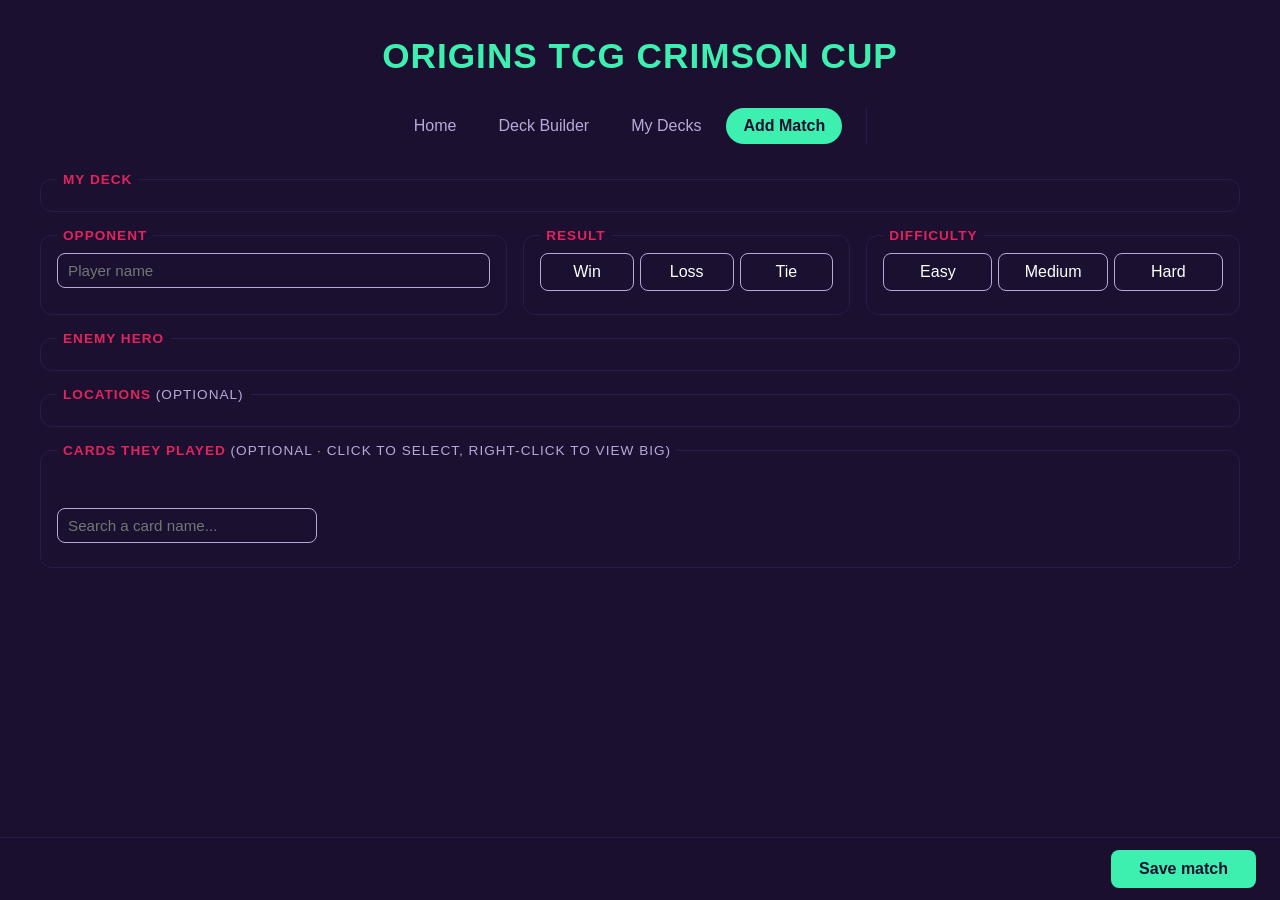
==== add-match.html @ 2f0b276e "Add Match form" ====
<!DOCTYPE html>
<html lang="en">

<head>
  <meta charset="UTF-8">
  <meta name="viewport" content="width=device-width, initial-scale=1.0">
  <title>Add Match | Origins TCG Crimson Cup</title>
  <link rel="stylesheet" href="style.css">
</head>

<body>
  <header class="page-header">
    <h1>Origins TCG Crimson Cup</h1>
  </header>

  <!-- The menu. class="active" highlights the page you're on. -->
  <nav class="main-nav">
    <a href="index.html">Home</a>
    <a href="deck-builder.html">Deck Builder</a>
    <a href="my-decks.html">My Decks</a>
    <a href="add-match.html" class="active">Add Match</a>
    <!-- Sign in / sign out. Filled in by firebase.js -->
    <div class="auth-area" id="auth-area"></div>
  </nav>

  <main class="match-form">
    <!-- "Sign in to add matches", "Loading...", "Editing match vs X" -->
    <p class="page-status" id="page-status"></p>

    <!-- A <fieldset> groups related inputs; its <legend> is the group's title.
         Radio buttons with the same "name" belong together: picking one un-picks the others. -->

    <!-- ===== MY DECK ===== -->
    <fieldset class="form-section" id="section-deck">
      <legend>My deck</legend>
      <!-- Filled by add-match.js with one radio button per complete deck -->
      <div class="choice-grid" id="deck-choices"></div>
    </fieldset>

    <!-- ===== OPPONENT / RESULT / DIFFICULTY (side by side) ===== -->
    <div class="form-row">
      <fieldset class="form-section" id="section-opponent">
        <legend>Opponent</legend>
        <!-- list="past-opponents" = suggest names from the <datalist> below as you type -->
        <input type="text" id="opponent" class="text-input" placeholder="Player name" maxlength="40"
               list="past-opponents" autocomplete="off">
        <datalist id="past-opponents"></datalist>
      </fieldset>

      <fieldset class="form-section" id="section-result">
        <legend>Result</legend>
        <div class="segmented">
          <label class="seg seg-win"><input type="radio" name="result" value="win"><span>Win</span></label>
          <label class="seg seg-loss"><input type="radio" name="result" value="loss"><span>Loss</span></label>
          <label class="seg seg-tie"><input type="radio" name="result" value="tie"><span>Tie</span></label>
        </div>
      </fieldset>

      <fieldset class="form-section" id="section-difficulty">
        <legend>Difficulty</legend>
        <div class="segmented">
          <label class="seg"><input type="radio" name="difficulty" value="easy"><span>Easy</span></label>
          <label class="seg"><input type="radio" name="difficulty" value="medium"><span>Medium</span></label>
          <label class="seg"><input type="radio" name="difficulty" value="hard"><span>Hard</span></label>
        </div>
      </fieldset>
    </div>

    <!-- ===== ENEMY HERO ===== -->
    <fieldset class="form-section" id="section-hero">
      <legend>Enemy hero</legend>
      <!-- Filled by add-match.js with one radio button per hero -->
      <div class="hero-choices" id="hero-choices"></div>
    </fieldset>

    <!-- ===== LOCATIONS ===== -->
    <fieldset class="form-section" id="section-locations">
      <legend>Locations <span class="dim">(optional)</span></legend>
      <!-- Filled by add-match.js with 3 drop-down lists -->
      <div class="location-row" id="location-selects"></div>
    </fieldset>

    <!-- ===== CARDS THEY PLAYED ===== -->
    <fieldset class="form-section" id="section-cards">
      <legend>Cards they played <span class="dim">(optional · click to select, right-click to view big)</span></legend>

      <!-- The cards you've picked, as little name tags you can click to remove -->
      <div class="picked-cards" id="picked-cards"></div>

      <div class="picker-tools">
        <!-- type="search" gives a little ✕ to clear the box -->
        <input type="search" id="card-search" class="text-input" placeholder="Search a card name..." autocomplete="off">
        <!-- Mana cost filter buttons: All, 0, 1, 2... (filled by add-match.js) -->
        <div class="cost-filter" id="cost-filter"></div>
      </div>

      <!-- Small card pictures, sorted by mana cost -->
      <div class="pick-grid" id="pick-grid"></div>
    </fieldset>
  </main>

  <!-- ===== SAVE BAR (stays at the bottom of the screen) ===== -->
  <div class="save-bar">
    <p class="save-message" id="save-message"></p>
    <a class="btn btn-outline btn-cancel hidden" id="cancel-edit" href="match-history.html">Cancel</a>
    <button class="btn" id="save-match">Save match</button>
  </div>

  <!-- Normal scripts first, then the modules -->
  <script src="settings.js"></script>
  <script src="cards.js"></script>
  <script src="locations.js"></script>
  <script src="common.js"></script>
  <script src="modal.js"></script>
  <script type="module" src="firebase.js"></script>
  <script type="module" src="add-match.js"></script>
</body>

</html>
---- style.css ----
/* ============================================================
   style.css — how the whole site looks.
   In CSS, comments are written between slash-star and star-slash
   (like # in Python).
   ============================================================ */

/* ---------- Colours ----------
   We give each colour a name once, then reuse the name everywhere.
   If you want to change a colour later, you only change it here. */
:root {
  --background: #1b1030;   /* dark purple, like the card backs */
  --panel: #2a1a4a;        /* slightly lighter purple for boxes */
  --crimson: #e0245e;      /* the Crimson Cup pink/red */
  --green: #3ef0b0;        /* the green from the poster */
  --text: #ffffff;
  --text-dim: #b9a9d9;     /* soft purple-grey for small text */
}

/* ---------- The whole page ---------- */
body {
  background-color: var(--background);
  color: var(--text);
  font-family: Arial, sans-serif;
  text-align: center;
  margin: 0;
  padding: 24px 16px;
}

/* ---------- Top bar: [deck lock]  [title]  [tournament start] ----------
   "grid" splits the row into 3 columns:
     1fr  auto  1fr  =  left side, title (as wide as it needs), right side.
   The two sides are equal, so the title always stays in the middle. */
.top-bar {
  display: grid;
  grid-template-columns: 1fr auto 1fr;
  align-items: center;
  gap: 24px;
}

/* Push the left box to the left edge and the right box to the right edge */
#deck-lock        { justify-self: start; }
#tournament-start { justify-self: end; }

h1 {
  color: var(--green);
  font-size: 2.2rem;
  margin: 0;
  text-transform: uppercase;
  letter-spacing: 1px;
}

/* ---------- Countdown boxes (small) ---------- */
.countdown-box {
  background-color: var(--panel);
  border: 2px solid var(--crimson);
  border-radius: 10px;
  padding: 8px 14px;
}

.countdown-box h2 {
  margin: 0 0 4px 0;
  font-size: 0.8rem;
  color: var(--crimson);
  text-transform: uppercase;
  letter-spacing: 1px;
}

/* The row of numbers: days / hours / minutes / seconds */
.countdown-time {
  display: flex;
  justify-content: center;
  gap: 10px;
}

/* One number + its label, stacked on top of each other */
.time-unit {
  display: flex;
  flex-direction: column;
}

.time-number {
  font-size: 1.3rem;
  font-weight: bold;
  color: var(--green);
}

.time-label {
  font-size: 0.6rem;
  color: var(--text-dim);
  text-transform: uppercase;
}

.countdown-date {
  font-size: 0.65rem;
  color: var(--text-dim);
  margin: 4px 0 0 0;
}

/* Shown when the countdown reaches zero */
.countdown-finished {
  font-size: 0.9rem;
  font-weight: bold;
  color: var(--green);
}

/* ---------- Simple page header (pages without countdowns) ---------- */
.page-header {
  padding: 12px 0;
}

/* ---------- Menu (navigation) ---------- */
.main-nav {
  display: flex;
  justify-content: center;
  flex-wrap: wrap;
  gap: 8px;
  margin: 20px 0 28px 0;
}

.main-nav a {
  color: var(--text-dim);
  text-decoration: none;        /* no underline */
  padding: 8px 16px;
  border-radius: 20px;
  border: 1px solid transparent;
}

.main-nav a:hover {
  color: var(--text);
  border-color: var(--text-dim);
}

/* The page you're currently on */
.main-nav a.active {
  color: var(--background);
  background-color: var(--green);
  font-weight: bold;
}

/* ---------- Sign-in area (end of the menu) ---------- */
.auth-area {
  display: flex;
  align-items: center;
  gap: 8px;
  margin-left: 16px;
  padding-left: 16px;
  border-left: 1px solid var(--panel);   /* thin line separating it from the links */
  font-size: 0.85rem;
}

.auth-btn {
  background: none;
  border: 1px solid var(--text-dim);
  color: var(--text-dim);
  border-radius: 20px;
  padding: 6px 12px;
  cursor: pointer;
}

.auth-btn:hover {
  color: var(--text);
  border-color: var(--text);
}

.auth-name {
  color: var(--text);
}

.auth-warning {
  color: var(--crimson);
}

/* The little dot: grey while checking, green = database OK, red = problem */
.auth-status {
  color: var(--text-dim);
  cursor: help;
}
.auth-status.ok    { color: var(--green); }
.auth-status.error { color: var(--crimson); }

/* ---------- Page content ---------- */
main {
  max-width: 1200px;
  margin: 0 auto;               /* centre the content on wide screens */
  text-align: left;
}

.section-title {
  color: var(--crimson);
  text-transform: uppercase;
  letter-spacing: 1px;
  font-size: 1rem;
  border-bottom: 1px solid var(--panel);
  padding-bottom: 6px;
}

/* ---------- Card grid ----------
   "auto-fill, minmax(130px, 1fr)" means: fit as many 130px-wide columns
   as the screen allows, then stretch them to fill the row.
   So big screens get more cards per row, small screens fewer. */
.card-grid {
  display: grid;
  grid-template-columns: repeat(auto-fill, minmax(130px, 1fr));
  gap: 14px;
  margin-bottom: 32px;
}

.card-tile {
  background-color: var(--panel);
  border: 2px solid transparent;
  border-radius: 10px;
  padding: 6px;
  cursor: pointer;              /* hand cursor, so it looks clickable */
  text-align: center;
  transition: transform 0.15s, border-color 0.15s;  /* smooth hover animation */
}

.card-tile:hover {
  transform: translateY(-3px);  /* lift up slightly */
  border-color: var(--green);
}

.card-tile img {
  width: 100%;
  display: block;
  border-radius: 6px;
}

.card-name {
  display: block;
  font-size: 0.8rem;
  margin-top: 6px;
}

/* ---------- Deck builder layout ----------
   Two columns: the card list takes the leftover space (1fr),
   the deck panel on the right is always 300px wide. */
.builder-layout {
  display: grid;
  grid-template-columns: 1fr 300px;
  gap: 28px;
  align-items: start;
}

.hint {
  color: var(--text-dim);
  font-size: 0.85rem;
  margin-top: 0;
}

.dim {
  color: var(--text-dim);
  font-weight: normal;
}

/* A card that is in the deck: green border + badge showing */
.card-tile {
  position: relative;           /* lets us place the badge in its corner */
}

.card-tile.in-deck {
  border-color: var(--green);
  box-shadow: 0 0 10px rgba(62, 240, 176, 0.5);   /* soft green glow */
}

/* The badge ("×2" or "HERO") is hidden unless the tile is in the deck */
.tile-badge {
  display: none;
  position: absolute;
  top: 4px;
  right: 4px;
  background-color: var(--green);
  color: var(--background);
  font-weight: bold;
  font-size: 0.75rem;
  padding: 2px 7px;
  border-radius: 10px;
  z-index: 1;
}

.card-tile.in-deck .tile-badge {
  display: block;
}

/* A card that can't be added right now (the deck or hero slot is full) */
.card-tile.blocked {
  opacity: 0.4;
}

/* ---------- Deck panel (right side) ----------
   "sticky" keeps the panel on screen while you scroll down the card list. */
.deck-panel {
  background-color: var(--panel);
  border-radius: 12px;
  padding: 14px 16px;
  position: sticky;
  top: 16px;
  max-height: calc(100vh - 32px);
  overflow-y: auto;             /* scrollbar inside the panel if it gets too tall */
}

.deck-panel .section-title {
  margin-top: 0;
  border-bottom-color: var(--background);
}

/* ---------- Text boxes ---------- */
.field-label {
  display: block;
  font-size: 0.8rem;
  text-transform: uppercase;
  letter-spacing: 1px;
  color: var(--text-dim);
  margin-bottom: 4px;
}

.text-input {
  width: 100%;
  box-sizing: border-box;       /* padding stays INSIDE the 100% width */
  padding: 8px 10px;
  border-radius: 8px;
  border: 1px solid var(--text-dim);
  background-color: var(--background);
  color: var(--text);
  font-size: 0.95rem;
  margin-bottom: 12px;
}

.text-input:focus {
  outline: none;
  border-color: var(--green);   /* green border while you're typing in it */
}

.deck-counters {
  display: flex;
  flex-wrap: wrap;
  gap: 4px 12px;
  font-weight: bold;
  font-size: 0.9rem;
}

.deck-counters .ok {
  color: var(--green);
}

.deck-counters .complete {
  width: 100%;
}

.deck-message {
  color: var(--crimson);
  font-size: 0.85rem;
  min-height: 1.2em;            /* keeps space so the panel doesn't jump */
  margin: 8px 0;
}

.deck-subtitle {
  font-size: 0.8rem;
  text-transform: uppercase;
  letter-spacing: 1px;
  color: var(--text-dim);
  margin: 12px 0 6px 0;
}

.empty-slot {
  color: var(--text-dim);
  font-style: italic;
  font-size: 0.85rem;
  border: 1px dashed var(--text-dim);
  border-radius: 8px;
  padding: 10px;
  margin: 0;
  text-align: center;
}

/* One row in the deck list: [picture] [cost] [name .......] [×2] */
.deck-row {
  display: flex;
  align-items: center;
  gap: 10px;
  background-color: var(--background);
  border-radius: 8px;
  padding: 3px 10px 3px 3px;
  margin-bottom: 3px;
  cursor: pointer;
}

.deck-row:hover {
  outline: 1px solid var(--green);
}

/* Small square picture zoomed in on the artwork part of the card.
   background-size: 200%   = show the card at twice the box size (zoom in)
   background-position     = which part to show: middle left-right, near the top */
.deck-row-thumb {
  width: 32px;
  height: 32px;
  flex-shrink: 0;
  border-radius: 6px;
  background-size: 200%;
  background-position: 50% 14%;
}

.deck-row-cost {
  background-color: var(--green);
  color: var(--background);
  font-weight: bold;
  font-size: 0.8rem;
  width: 22px;
  height: 22px;
  border-radius: 50%;
  display: flex;
  justify-content: center;
  align-items: center;
  flex-shrink: 0;               /* never squash the circle */
}

.deck-row-name {
  flex-grow: 1;                 /* take up all the space in the middle */
  font-size: 0.9rem;
}

.deck-row-count {
  color: var(--text-dim);
  font-size: 0.85rem;
}

/* ---------- Buttons ---------- */
.deck-buttons {
  display: flex;
  flex-wrap: wrap;
  gap: 8px;
  margin-top: 16px;
}

.btn {
  flex-grow: 1;
  padding: 9px 12px;
  border: none;
  border-radius: 8px;
  background-color: var(--green);
  color: var(--background);
  font-weight: bold;
  cursor: pointer;
}

.btn:hover {
  filter: brightness(1.1);
}

.btn-danger {
  background-color: var(--crimson);
  color: var(--text);
}

/* Greyed-out buttons that don't work yet */
.btn:disabled {
  background-color: #4a3d63;
  color: var(--text-dim);
  cursor: not-allowed;
}

/* On narrower screens, put the deck panel under the card list */
@media (max-width: 900px) {
  .builder-layout {
    grid-template-columns: 1fr;
  }
  .deck-panel {
    position: static;
    max-height: none;
  }
}

/* ---------- Deck builder: "Editing..." line ---------- */
.deck-mode {
  background-color: var(--background);
  border-left: 3px solid var(--green);
  border-radius: 6px;
  padding: 8px 10px;
  font-size: 0.85rem;
  margin: 0 0 12px 0;
}

/* ---------- Small text helpers ---------- */
.small {
  font-size: 0.8rem;
}

.page-status {
  color: var(--text-dim);
}

.lock-notice {
  background-color: var(--panel);
  border: 1px solid var(--crimson);
  border-radius: 8px;
  padding: 10px 14px;
}

.text-link {
  color: var(--green);
  font-weight: bold;
  text-decoration: none;
}

.text-link:hover {
  text-decoration: underline;
}

/* Little coloured labels, e.g. "Incomplete" */
.tag {
  display: inline-block;
  font-size: 0.7rem;
  font-weight: bold;
  padding: 1px 7px;
  border-radius: 10px;
  margin-left: 4px;
}

.tag-warning {
  background-color: var(--crimson);
  color: var(--text);
}

/* ---------- My Decks: list of deck tiles ---------- */
.deck-list {
  display: grid;
  grid-template-columns: repeat(auto-fill, minmax(320px, 1fr));
  gap: 16px;
  margin-bottom: 32px;
}

/* The "no decks yet" box should span the whole row */
.deck-list .empty-slot {
  grid-column: 1 / -1;
}

.deck-tile {
  background-color: var(--panel);
  border: 3px solid transparent;   /* step 7 will colour this green/red/grey */
  border-radius: 12px;
  padding: 12px;
  display: flex;
  flex-direction: column;
  gap: 10px;
}

/* ---------- Tournament rules check (step 7) ---------- */

/* Border colours on tournament decks */
.deck-tile.deck-valid     { border-color: var(--green); }
.deck-tile.deck-invalid   { border-color: var(--crimson); }
.deck-tile.deck-unchecked { border-color: #6b5a8a; }   /* grey-purple */

/* The message above the tournament decks */
.verify-status {
  border-radius: 8px;
  padding: 10px 14px;
  margin-bottom: 14px;
  font-weight: bold;
  border: 1px solid;
}
.verify-status.status-grey { border-color: #6b5a8a; color: var(--text-dim); }
.verify-status.status-ok   { border-color: var(--green); color: var(--green); }
.verify-status.status-bad  { border-color: var(--crimson); color: var(--crimson); }

.verify-status .dim {
  font-weight: normal;
}

/* "✓ Valid" or the list of problems on each deck */
.deck-check {
  font-size: 0.8rem;
  margin: 0;
}
.deck-check.ok  { color: var(--green); }
.deck-check.bad {
  color: var(--crimson);
  padding-left: 18px;           /* room for the bullet points */
}

/* A card shared with another tournament deck: red outline + red dot in the corner */
.mini-thumb {
  position: relative;           /* lets us place the dot in its corner */
}
.mini-thumb.shared {
  outline: 2px solid var(--crimson);
}
/* "::after" adds a small extra element inside, here used as the dot */
.mini-thumb.shared::after {
  content: "";
  position: absolute;
  top: -4px;
  right: -4px;
  width: 9px;
  height: 9px;
  border-radius: 50%;
  background-color: var(--crimson);
  border: 1px solid var(--text);
}

.deck-tile-top {
  display: flex;
  align-items: center;
  gap: 12px;
}

/* The hero picture, zoomed in on the artwork */
.deck-tile-hero {
  width: 56px;
  height: 56px;
  flex-shrink: 0;
  border-radius: 10px;
  background-size: 200%;
  background-position: 50% 14%;
  border: 2px solid var(--green);
}

.deck-tile-hero.no-hero {
  display: flex;
  justify-content: center;
  align-items: center;
  border-color: var(--text-dim);
  color: var(--text-dim);
  font-size: 1.5rem;
}

.deck-tile-name {
  font-weight: bold;
  font-size: 1.05rem;
}

.version {
  color: var(--green);
  font-size: 0.85rem;
}

/* The 12 small card pictures: 6 per row */
.deck-tile-cards {
  display: grid;
  grid-template-columns: repeat(6, 1fr);
  gap: 4px;
}

.mini-thumb {
  aspect-ratio: 1;              /* always a square */
  border-radius: 6px;
  background-size: 200%;
  background-position: 50% 14%;
  background-color: var(--background);
  cursor: pointer;
}

.mini-thumb:hover {
  outline: 2px solid var(--green);
}

.deck-tile-buttons {
  display: flex;
  flex-wrap: wrap;
  gap: 6px;
}

/* Buttons keep their natural size here (no stretching) */
.deck-tile-buttons .btn {
  flex-grow: 0;
}

/* Push Delete to the far right, away from the other buttons */
.deck-tile-buttons .btn-danger {
  margin-left: auto;
}

.btn-small {
  padding: 6px 10px;
  font-size: 0.8rem;
}

.btn-outline {
  background: none;
  border: 1px solid var(--green);
  color: var(--green);
}

/* ============================================================
   ADD MATCH FORM (step 8)
   ============================================================ */

/* Leave room at the bottom so the save bar doesn't cover the last section */
.match-form {
  padding-bottom: 90px;
}

/* Each group of inputs is a <fieldset> with a <legend> title */
.form-section {
  border: 1px solid var(--panel);
  border-radius: 12px;
  padding: 10px 16px 14px 16px;
  margin: 0 0 16px 0;
  min-width: 0;                 /* stops wide content from stretching the page */
}

.form-section legend {
  color: var(--crimson);
  text-transform: uppercase;
  letter-spacing: 1px;
  font-size: 0.85rem;
  font-weight: bold;
  padding: 0 6px;
}

/* A required section that was left empty */
.form-section.missing {
  border-color: var(--crimson);
  box-shadow: 0 0 8px rgba(224, 36, 94, 0.5);
}

/* Opponent / Result / Difficulty side by side */
.form-row {
  display: grid;
  grid-template-columns: 2fr 1.4fr 1.6fr;
  gap: 16px;
}

/* ---------- Radio buttons drawn as tiles ----------
   The real round radio button is made invisible (but still works),
   and the box next to it changes look when it's checked.
   "input:checked + .choice-box" = the .choice-box right after a checked input */
.choice input,
.hero-choice input,
.seg input {
  position: absolute;
  opacity: 0;
  pointer-events: none;
}

/* My deck choices */
.choice-grid {
  display: grid;
  grid-template-columns: repeat(auto-fill, minmax(230px, 1fr));
  gap: 8px;
}

.choice-box {
  display: flex;
  align-items: center;
  gap: 10px;
  padding: 6px;
  border: 2px solid transparent;
  border-radius: 10px;
  background-color: var(--background);
  cursor: pointer;
}

.choice-box:hover {
  border-color: var(--text-dim);
}

.choice input:checked + .choice-box,
.hero-choice input:checked + .hero-choice-box {
  border-color: var(--green);
  box-shadow: 0 0 10px rgba(62, 240, 176, 0.45);
}

/* A dotted outline when you move through the form with the Tab key */
.choice input:focus-visible + .choice-box,
.hero-choice input:focus-visible + .hero-choice-box,
.seg input:focus-visible + span {
  outline: 2px dashed var(--green);
}

.choice-art {
  width: 40px;
  height: 40px;
  flex-shrink: 0;
  border-radius: 8px;
  background-size: 200%;
  background-position: 50% 14%;
}

.choice-name {
  display: block;
  font-weight: bold;
  font-size: 0.9rem;
}

.tag-tournament {
  background-color: var(--green);
  color: var(--background);
}

/* Enemy hero choices */
.hero-choices {
  display: flex;
  flex-wrap: wrap;
  gap: 8px;
}

.hero-choice-box {
  display: flex;
  flex-direction: column;
  align-items: center;
  width: 78px;
  padding: 4px;
  border: 2px solid transparent;
  border-radius: 10px;
  background-color: var(--background);
  cursor: pointer;
}

.hero-choice-box:hover {
  border-color: var(--text-dim);
}

.hero-choice-art {
  width: 66px;
  height: 66px;
  border-radius: 8px;
  background-size: 200%;
  background-position: 50% 14%;
}

.hero-choice-name {
  font-size: 0.7rem;
  text-align: center;
  line-height: 1.15;
  margin-top: 4px;
}

/* Win / Loss / Tie and Easy / Medium / Hard: buttons joined in a row */
.segmented {
  display: flex;
  gap: 6px;
}

.seg {
  flex: 1;                      /* all the same width */
}

.seg span {
  display: block;
  text-align: center;
  padding: 9px 4px;
  border: 1px solid var(--text-dim);
  border-radius: 8px;
  cursor: pointer;
}

.seg span:hover {
  border-color: var(--text);
}

.seg input:checked + span {
  background-color: var(--green);
  border-color: var(--green);
  color: var(--background);
  font-weight: bold;
}

.seg-loss input:checked + span {
  background-color: var(--crimson);
  border-color: var(--crimson);
  color: var(--text);
}

.seg-tie input:checked + span {
  background-color: #8a7fa3;
  border-color: #8a7fa3;
  color: var(--text);
}

/* Locations: 3 lists side by side */
.location-row {
  display: grid;
  grid-template-columns: repeat(3, 1fr);
  gap: 12px;
}

select.text-input {
  margin-bottom: 4px;
  cursor: pointer;
}

.location-text {
  font-size: 0.75rem;
  color: var(--text-dim);
  margin: 0;
}

/* Cards they played */
.picked-cards {
  display: flex;
  flex-wrap: wrap;
  align-items: center;
  gap: 6px;
  min-height: 30px;
  margin-bottom: 10px;
}

.picked-title {
  font-size: 0.85rem;
  color: var(--text-dim);
  margin-right: 4px;
}

.picked-chip {
  background-color: var(--green);
  color: var(--background);
  border: none;
  border-radius: 14px;
  padding: 4px 10px;
  font-weight: bold;
  font-size: 0.8rem;
  cursor: pointer;
}

.picked-chip:hover {
  background-color: var(--crimson);
  color: var(--text);
}

.picker-tools {
  display: flex;
  flex-wrap: wrap;
  align-items: center;
  gap: 10px;
  margin-bottom: 10px;
}

.picker-tools .text-input {
  max-width: 260px;
  margin: 0;
}

.cost-filter {
  display: flex;
  flex-wrap: wrap;
  gap: 4px;
}

.cost-btn {
  min-width: 34px;
  padding: 6px 8px;
  border-radius: 8px;
  border: 1px solid var(--text-dim);
  background: none;
  color: var(--text-dim);
  font-weight: bold;
  cursor: pointer;
}

.cost-btn.active {
  background-color: var(--green);
  border-color: var(--green);
  color: var(--background);
}

/* The small card pictures: as many 62px squares per row as fit */
.pick-grid {
  display: grid;
  grid-template-columns: repeat(auto-fill, minmax(62px, 1fr));
  gap: 6px;
}

.pick-thumb {
  position: relative;
  aspect-ratio: 1;
  padding: 0;
  border: 2px solid transparent;
  border-radius: 8px;
  background-color: var(--background);
  background-size: 200%;
  background-position: 50% 14%;
  cursor: pointer;
}

.pick-thumb:hover {
  border-color: var(--text-dim);
}

.pick-thumb.picked {
  border-color: var(--green);
  box-shadow: 0 0 8px rgba(62, 240, 176, 0.6);
}

/* A ✓ in the corner of selected cards */
.pick-thumb.picked::after {
  content: "✓";
  position: absolute;
  top: 2px;
  right: 2px;
  width: 18px;
  height: 18px;
  border-radius: 50%;
  background-color: var(--green);
  color: var(--background);
  font-size: 0.75rem;
  font-weight: bold;
  display: flex;
  justify-content: center;
  align-items: center;
}

/* The mana cost in the bottom-left corner */
.pick-cost {
  position: absolute;
  bottom: 2px;
  left: 2px;
  background-color: rgba(0, 0, 0, 0.75);
  color: var(--text);
  font-size: 0.7rem;
  font-weight: bold;
  padding: 0 5px;
  border-radius: 6px;
}

/* ---------- Save bar, stuck to the bottom of the screen ---------- */
.save-bar {
  position: fixed;
  left: 0;
  right: 0;
  bottom: 0;
  z-index: 50;
  display: flex;
  justify-content: flex-end;
  align-items: center;
  gap: 12px;
  padding: 12px 24px;
  background-color: rgba(27, 16, 48, 0.95);
  border-top: 1px solid var(--panel);
}

.save-bar .btn {
  flex-grow: 0;
  padding: 10px 28px;
  font-size: 1rem;
}

.btn-cancel {
  text-decoration: none;
}

.save-message {
  margin: 0 auto 0 0;           /* pushes the buttons to the right */
  font-weight: bold;
  text-align: left;
}

.save-message.ok    { color: var(--green); }
.save-message.error { color: var(--crimson); }

/* Phones and narrow windows: one column */
@media (max-width: 800px) {
  .form-row,
  .location-row {
    grid-template-columns: 1fr;
  }
}

/* ---------- Big card view (modal) ---------- */

/* The dark see-through layer covering the whole screen.
   position: fixed + inset: 0  =  stick to all 4 edges of the window. */
.modal {
  position: fixed;
  inset: 0;
  background-color: rgba(0, 0, 0, 0.75);   /* black at 75% */
  display: flex;
  justify-content: center;                 /* centre left-right */
  align-items: center;                     /* centre top-bottom */
  z-index: 100;                            /* sit on top of everything */
}

/* Anything with the class "hidden" is not shown at all */
.hidden {
  display: none !important;     /* !important = always wins over other rules */
}

/* The box in the middle holding the card */
.modal-content {
  position: relative;           /* lets us place the X in its corner */
}

.modal-content img {
  display: block;
  max-height: 85vh;             /* at most 85% of the window height */
  max-width: 90vw;              /* at most 90% of the window width */
  border-radius: 14px;
}

/* The round X button in the top-right corner */
.modal-close {
  position: absolute;
  top: -14px;
  right: -14px;
  width: 36px;
  height: 36px;
  border-radius: 50%;           /* makes it a circle */
  border: 2px solid var(--text);
  background-color: var(--crimson);
  color: var(--text);
  font-size: 1.4rem;
  line-height: 1;
  cursor: pointer;
}

.modal-close:hover {
  background-color: var(--green);
  color: var(--background);
}

/* ---------- Small screens (phones) ----------
   When the screen is narrower than 800px, stack everything:
   title on top, then the two countdowns side by side underneath. */
@media (max-width: 800px) {
  .top-bar {
    grid-template-columns: 1fr 1fr;
    align-items: stretch;   /* both boxes the same height */
  }
  h1 {
    grid-column: 1 / 3;   /* the title spans both columns */
    grid-row: 1;          /* and sits on the first row */
    font-size: 1.6rem;
  }
  #deck-lock, #tournament-start {
    justify-self: stretch;
  }
}
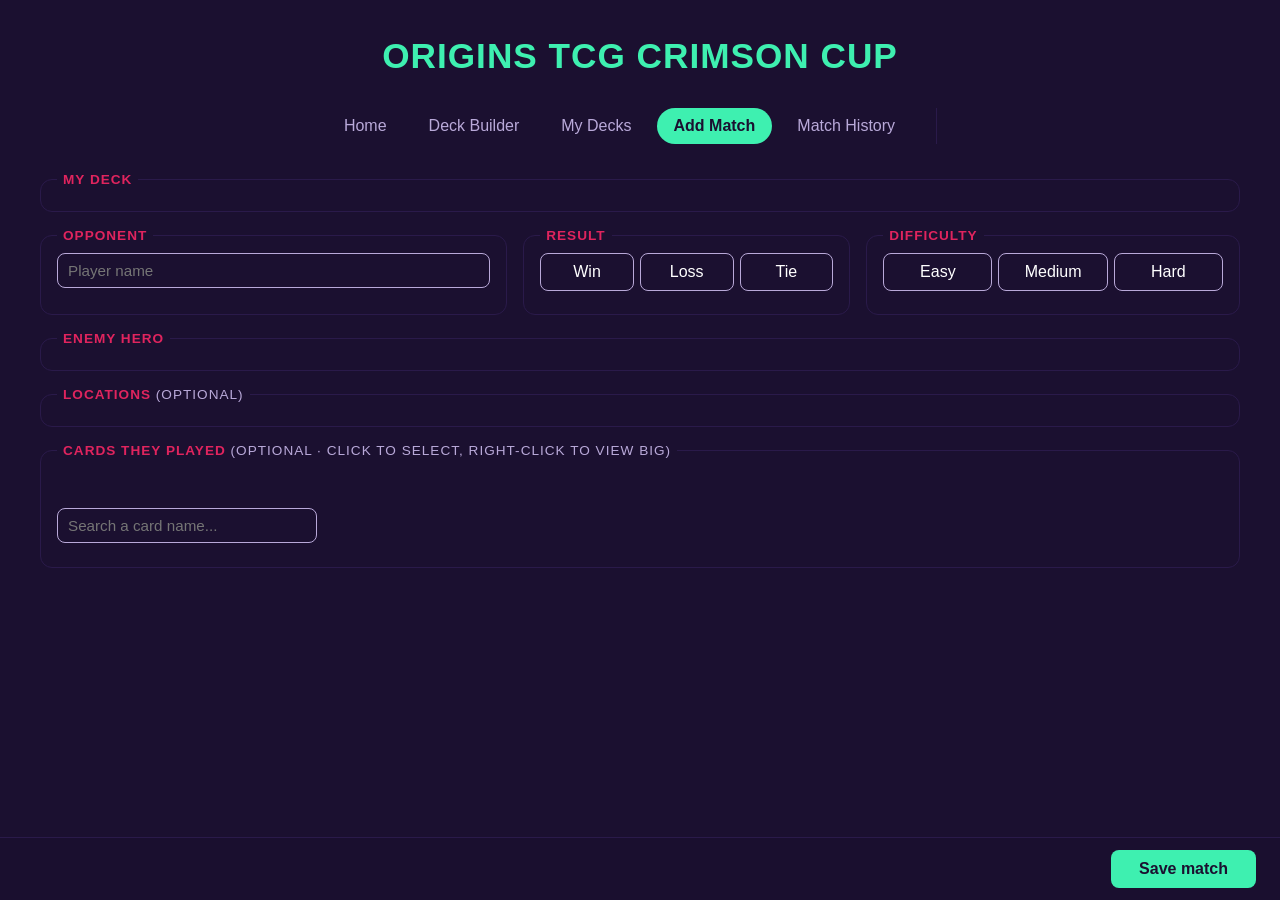
==== commit 037bdf81: "Match History page" ====
--- a/add-match.html
+++ b/add-match.html
@@ -19,6 +19,7 @@
     <a href="deck-builder.html">Deck Builder</a>
     <a href="my-decks.html">My Decks</a>
     <a href="add-match.html" class="active">Add Match</a>
+    <a href="match-history.html">Match History</a>
     <!-- Sign in / sign out. Filled in by firebase.js -->
     <div class="auth-area" id="auth-area"></div>
   </nav>
--- a/style.css
+++ b/style.css
@@ -1055,6 +1055,256 @@
   .location-row {
     grid-template-columns: 1fr;
   }
+}
+
+/* ============================================================
+   MATCH HISTORY (step 9)
+   ============================================================ */
+
+.history-filters {
+  display: flex;
+  flex-wrap: wrap;
+  align-items: center;
+  gap: 10px;
+  margin-bottom: 12px;
+}
+
+.history-filters .text-input {
+  max-width: 280px;
+  margin: 0;
+}
+
+.add-match-link {
+  margin-left: auto;            /* push to the right */
+  text-decoration: none;
+  flex-grow: 0;
+}
+
+/* ----- Hero filter: button + pop-up panel ----- */
+.hero-filter {
+  position: relative;           /* the panel is placed relative to this box */
+}
+
+.hero-filter-btn {
+  display: flex;
+  align-items: center;
+  gap: 8px;
+  padding: 7px 14px;
+  border-radius: 8px;
+  border: 1px solid var(--text-dim);
+  background-color: var(--background);
+  color: var(--text);
+  font-size: 0.95rem;
+  cursor: pointer;
+}
+
+.hero-filter-btn.filtering {
+  border-color: var(--green);
+  color: var(--green);
+}
+
+.hero-filter-art {
+  width: 24px;
+  height: 24px;
+  border-radius: 6px;
+  background-size: 200%;
+  background-position: 50% 14%;
+}
+
+.hero-filter-panel {
+  position: absolute;
+  top: calc(100% + 6px);        /* just under the button */
+  left: 0;
+  z-index: 60;
+  width: 420px;
+  max-width: 90vw;
+  display: grid;
+  grid-template-columns: repeat(4, 1fr);
+  gap: 6px;
+  padding: 10px;
+  border-radius: 12px;
+  border: 1px solid var(--text-dim);
+  background-color: var(--panel);
+  box-shadow: 0 8px 24px rgba(0, 0, 0, 0.5);
+}
+
+.hero-option {
+  display: flex;
+  flex-direction: column;
+  align-items: center;
+  gap: 4px;
+  padding: 6px 4px;
+  border: 2px solid transparent;
+  border-radius: 10px;
+  background-color: var(--background);
+  color: var(--text);
+  cursor: pointer;
+}
+
+.hero-option:hover {
+  border-color: var(--green);
+}
+
+.hero-option-all {
+  grid-column: 1 / -1;          /* "All heroes" takes the whole first row */
+  font-weight: bold;
+  padding: 8px;
+}
+
+.hero-option-art {
+  width: 54px;
+  height: 54px;
+  border-radius: 8px;
+  background-size: 200%;
+  background-position: 50% 14%;
+}
+
+.hero-option-name {
+  font-size: 0.7rem;
+  line-height: 1.15;
+  text-align: center;
+}
+
+/* ----- Summary line ----- */
+.history-summary {
+  margin-bottom: 12px;
+  color: var(--text);
+}
+.history-summary .w { color: var(--green); font-weight: bold; }
+.history-summary .l { color: var(--crimson); font-weight: bold; }
+.history-summary .t { color: #b0a6c8; font-weight: bold; }
+
+/* ----- One match row ----- */
+.match-row {
+  border-radius: 10px;
+  margin-bottom: 6px;
+  border-left: 6px solid;       /* a strong colour bar on the left */
+  overflow: hidden;
+}
+
+/* The row colour shows the result. The backgrounds are see-through tints,
+   so white text stays easy to read on top of them. */
+.match-row.result-win  { background-color: rgba(62, 240, 176, 0.18); border-left-color: var(--green); }
+.match-row.result-loss { background-color: rgba(224, 36, 94, 0.18);  border-left-color: var(--crimson); }
+.match-row.result-tie  { background-color: rgba(176, 166, 200, 0.16); border-left-color: #b0a6c8; }
+
+/* The main line. Grid columns: result | my deck | vs | enemy | difficulty | date | buttons */
+.match-main {
+  display: grid;
+  grid-template-columns: 52px 1.3fr 22px 1.5fr 80px 120px auto;
+  align-items: center;
+  gap: 10px;
+  padding: 8px 12px;
+  cursor: pointer;
+}
+
+.match-main:hover {
+  background-color: rgba(255, 255, 255, 0.04);
+}
+
+.match-result {
+  font-weight: bold;
+  text-transform: uppercase;
+  font-size: 0.85rem;
+}
+.result-win  .match-result { color: var(--green); }
+.result-loss .match-result { color: #ff6b93; }     /* lighter red, easier to read */
+.result-tie  .match-result { color: #cfc6e6; }
+
+.match-deck,
+.match-enemy {
+  display: flex;
+  align-items: center;
+  gap: 8px;
+  min-width: 0;
+}
+
+.match-vs {
+  color: var(--text-dim);
+  font-size: 0.8rem;
+}
+
+.match-opponent {
+  display: block;
+  font-weight: bold;
+}
+
+.row-thumb {
+  width: 36px;
+  height: 36px;
+  flex-shrink: 0;
+  border-radius: 8px;
+  background-size: 200%;
+  background-position: 50% 14%;
+}
+
+.match-difficulty {
+  font-size: 0.8rem;
+  font-weight: bold;
+  text-align: center;
+  padding: 3px 8px;
+  border-radius: 10px;
+  background-color: rgba(0, 0, 0, 0.3);
+}
+.diff-easy   { color: #9be7c4; }
+.diff-medium { color: #ffd479; }
+.diff-hard   { color: #ff8fb0; }
+
+.match-buttons {
+  display: flex;
+  gap: 6px;
+}
+
+.match-buttons .btn {
+  flex-grow: 0;
+}
+
+/* ----- Details (shown when a row is clicked) ----- */
+.match-details {
+  padding: 4px 14px 12px 14px;
+  border-top: 1px solid rgba(255, 255, 255, 0.08);
+}
+
+.details-line {
+  display: flex;
+  flex-wrap: wrap;
+  align-items: center;
+  gap: 6px;
+  margin-top: 8px;
+}
+
+.details-label {
+  font-size: 0.75rem;
+  text-transform: uppercase;
+  letter-spacing: 1px;
+  color: var(--text-dim);
+  width: 140px;
+}
+
+.details-cards {
+  display: flex;
+  flex-wrap: wrap;
+  gap: 4px;
+}
+
+.details-thumb {
+  width: 44px;
+}
+
+.location-tag {
+  background-color: rgba(0, 0, 0, 0.3);
+  border-radius: 10px;
+  padding: 3px 10px;
+  font-size: 0.8rem;
+  cursor: help;
+}
+
+/* Narrow screens: let the row wrap onto 2 lines */
+@media (max-width: 900px) {
+  .match-main {
+    grid-template-columns: 52px 1fr 1fr;
+  }
+  .match-vs { display: none; }
 }
 
 /* ---------- Big card view (modal) ---------- */
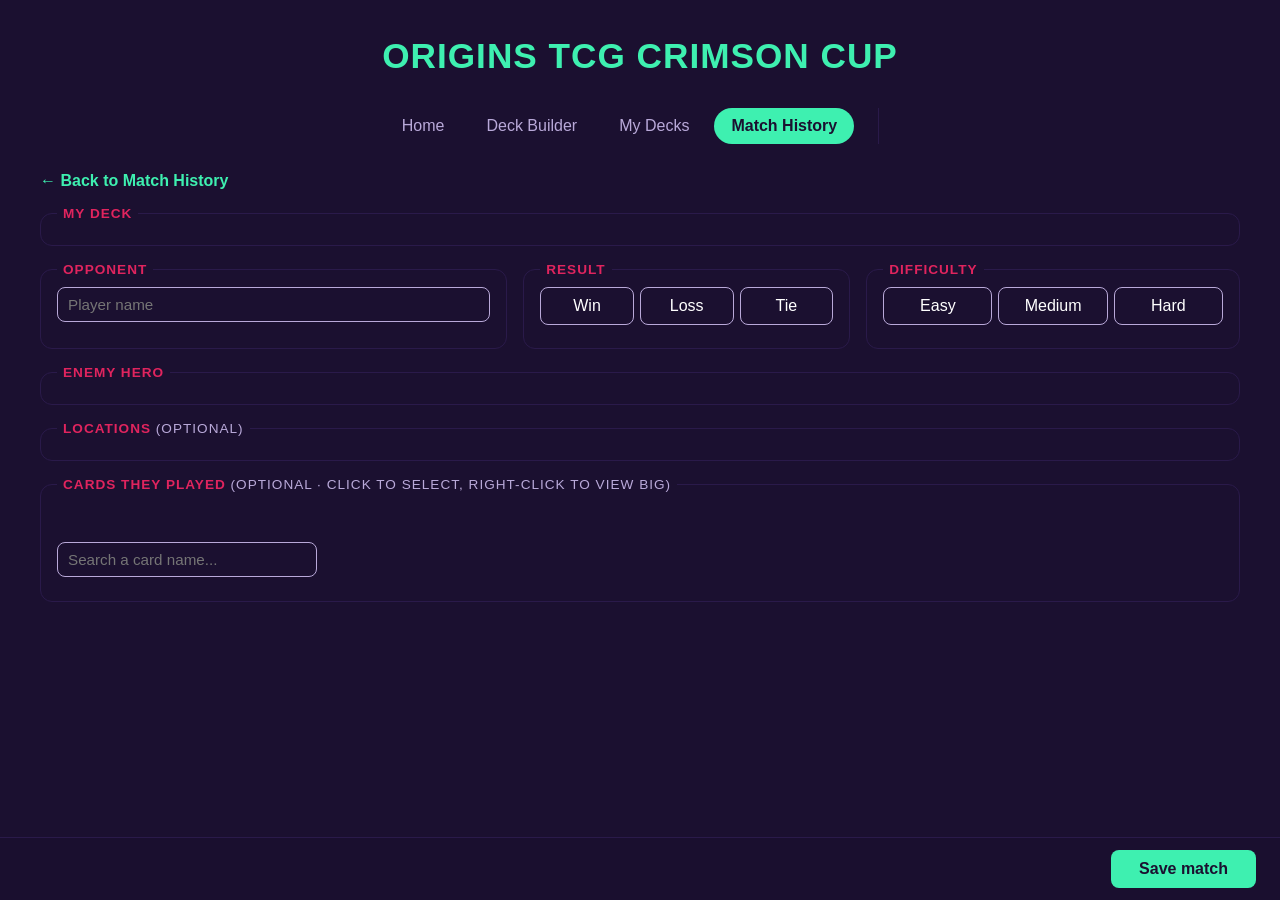
==== commit bbd6b86e: "Home dashboard and deck win rates" ====
--- a/add-match.html
+++ b/add-match.html
@@ -18,13 +18,14 @@
     <a href="index.html">Home</a>
     <a href="deck-builder.html">Deck Builder</a>
     <a href="my-decks.html">My Decks</a>
-    <a href="add-match.html" class="active">Add Match</a>
-    <a href="match-history.html">Match History</a>
+    <!-- Add Match is part of Match History, so Match History is highlighted -->
+    <a href="match-history.html" class="active">Match History</a>
     <!-- Sign in / sign out. Filled in by firebase.js -->
     <div class="auth-area" id="auth-area"></div>
   </nav>
 
   <main class="match-form">
+    <p><a class="text-link" href="match-history.html">← Back to Match History</a></p>
     <!-- "Sign in to add matches", "Loading...", "Editing match vs X" -->
     <p class="page-status" id="page-status"></p>
 
--- a/style.css
+++ b/style.css
@@ -1305,6 +1305,178 @@
     grid-template-columns: 52px 1fr 1fr;
   }
   .match-vs { display: none; }
+}
+
+/* ============================================================
+   HOME DASHBOARD + WIN RATES (step 10)
+   ============================================================ */
+
+.dashboard section {
+  margin-bottom: 28px;
+}
+
+/* Small link at the right end of a section title, e.g. "See all →" */
+.section-link {
+  float: right;
+  color: var(--green);
+  text-decoration: none;
+  text-transform: none;
+  letter-spacing: 0;
+  font-size: 0.85rem;
+}
+
+.section-link:hover {
+  text-decoration: underline;
+}
+
+/* ----- Overview tiles ----- */
+.stat-tiles {
+  display: grid;
+  grid-template-columns: 1fr 1fr 1fr 2fr;   /* the "last 10" tile is twice as wide */
+  gap: 12px;
+}
+
+.stat-tile {
+  background-color: var(--panel);
+  border-radius: 12px;
+  padding: 14px 16px;
+  display: flex;
+  flex-direction: column;
+  justify-content: center;
+  gap: 6px;
+}
+
+.stat-value {
+  font-size: 2rem;
+  font-weight: bold;
+  color: var(--text);
+}
+
+.stat-value .w { color: var(--green); }
+.stat-value .l { color: var(--crimson); }
+.stat-value .t { color: #b0a6c8; }
+
+.stat-label {
+  font-size: 0.75rem;
+  text-transform: uppercase;
+  letter-spacing: 1px;
+  color: var(--text-dim);
+}
+
+/* One letter-dot per recent game */
+.form-dots {
+  display: flex;
+  flex-wrap: wrap;
+  gap: 5px;
+}
+
+.form-dot {
+  width: 30px;
+  height: 30px;
+  border-radius: 50%;
+  display: flex;
+  justify-content: center;
+  align-items: center;
+  font-weight: bold;
+  font-size: 0.8rem;
+  cursor: default;
+}
+
+.dot-win  { background-color: var(--green); color: var(--background); }
+.dot-loss { background-color: var(--crimson); color: var(--text); }
+.dot-tie  { background-color: #8a7fa3; color: var(--text); }
+
+/* ----- Tournament deck cards ----- */
+.dash-decks {
+  display: grid;
+  grid-template-columns: repeat(auto-fill, minmax(300px, 1fr));
+  gap: 14px;
+}
+
+.dash-decks .empty-slot {
+  grid-column: 1 / -1;
+}
+
+.dash-deck {
+  background-color: var(--panel);
+  border-radius: 12px;
+  padding: 14px;
+  display: flex;
+  flex-direction: column;
+  gap: 12px;
+}
+
+/* Little status labels: "✓ Valid", "✗ Needs changes" */
+.chip {
+  display: inline-block;
+  margin-top: 4px;
+  font-size: 0.7rem;
+  font-weight: bold;
+  padding: 2px 8px;
+  border-radius: 10px;
+}
+
+.chip-ok   { background-color: var(--green); color: var(--background); }
+.chip-bad  { background-color: var(--crimson); color: var(--text); }
+.chip-grey { background-color: #4a3d63; color: var(--text-dim); }
+
+.dash-rate-line {
+  display: flex;
+  align-items: baseline;
+  gap: 10px;
+}
+
+.dash-rate {
+  font-size: 1.8rem;
+  font-weight: bold;
+  color: var(--green);
+}
+
+.dash-rate-empty {
+  font-style: italic;
+  font-size: 0.9rem;
+}
+
+/* Win rate bar: grey track, green fill as wide as the win rate */
+.rate-bar {
+  height: 8px;
+  border-radius: 4px;
+  background-color: var(--background);
+  overflow: hidden;
+}
+
+.rate-fill {
+  height: 100%;
+  background-color: var(--green);
+  border-radius: 4px;
+}
+
+/* Win rate text on My Decks tiles */
+.rate-text {
+  color: var(--green);
+}
+
+/* ----- Last 10 games: Match History rows without the buttons ----- */
+a.match-row {
+  display: block;
+  color: var(--text);
+  text-decoration: none;
+}
+
+.match-main.compact {
+  grid-template-columns: 52px 1.3fr 22px 1.5fr 80px 120px;
+}
+
+@media (max-width: 800px) {
+  .stat-tiles {
+    grid-template-columns: 1fr 1fr;
+  }
+  .stat-wide {
+    grid-column: 1 / -1;
+  }
+  .match-main.compact {
+    grid-template-columns: 52px 1fr 1fr;
+  }
 }
 
 /* ---------- Big card view (modal) ---------- */
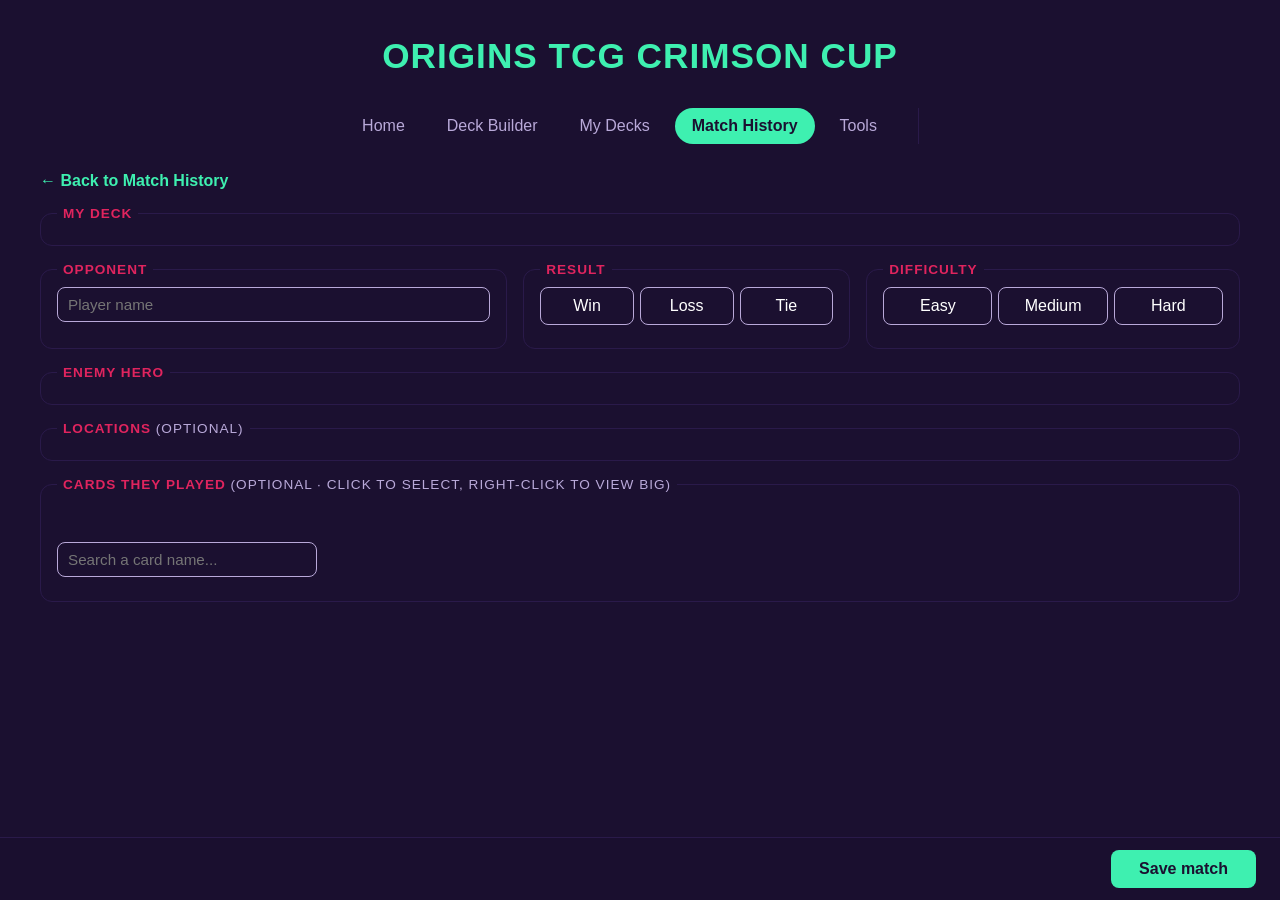
==== commit 3029686f: "Per-player data and Tools page" ====
--- a/add-match.html
+++ b/add-match.html
@@ -20,6 +20,7 @@
     <a href="my-decks.html">My Decks</a>
     <!-- Add Match is part of Match History, so Match History is highlighted -->
     <a href="match-history.html" class="active">Match History</a>
+    <a href="tools.html">Tools</a>
     <!-- Sign in / sign out. Filled in by firebase.js -->
     <div class="auth-area" id="auth-area"></div>
   </nav>
--- a/style.css
+++ b/style.css
@@ -1477,6 +1477,101 @@
   .match-main.compact {
     grid-template-columns: 52px 1fr 1fr;
   }
+}
+
+/* ============================================================
+   TOOLS PAGE: LOCATIONS
+   ============================================================ */
+
+.tools-bar {
+  display: flex;
+  flex-wrap: wrap;
+  align-items: center;
+  gap: 10px;
+}
+
+.tools-bar .text-input {
+  margin: 0;
+}
+
+#location-search {
+  max-width: 320px;
+}
+
+.sort-label {
+  margin-left: auto;            /* push the sort box to the right */
+  font-size: 0.8rem;
+  color: var(--text-dim);
+}
+
+.sort-select {
+  width: auto;
+}
+
+.tools-count {
+  font-size: 0.85rem;
+  color: var(--text-dim);
+  border-bottom: 1px solid var(--panel);
+  padding-bottom: 10px;
+}
+
+/* 4 cards per row on wide screens, fewer on narrow ones */
+.location-grid {
+  display: grid;
+  grid-template-columns: repeat(auto-fill, minmax(260px, 1fr));
+  gap: 12px;
+}
+
+.location-grid .empty-slot {
+  grid-column: 1 / -1;
+}
+
+.location-card {
+  background-color: var(--panel);
+  border: 1px solid #3a2a5c;
+  border-radius: 10px;
+  display: flex;
+  flex-direction: column;
+  text-align: center;
+}
+
+.location-card-name {
+  font-weight: bold;
+  padding: 10px 12px;
+  border-bottom: 1px solid #3a2a5c;
+}
+
+.location-card-text {
+  flex-grow: 1;                 /* the text area stretches so all cards line up */
+  display: flex;
+  align-items: center;
+  justify-content: center;
+  padding: 12px 14px;
+  font-size: 0.9rem;
+  color: #d9cff0;
+}
+
+.location-card-stats {
+  padding: 0 14px 12px 14px;
+}
+
+.location-stat-line {
+  display: flex;
+  justify-content: center;
+  align-items: baseline;
+  gap: 8px;
+  margin-bottom: 6px;
+}
+
+.location-percent {
+  font-size: 1.3rem;
+  font-weight: bold;
+  color: var(--green);
+}
+
+.tag-rarity {
+  background-color: #ffd479;
+  color: var(--background);
 }
 
 /* ---------- Big card view (modal) ---------- */
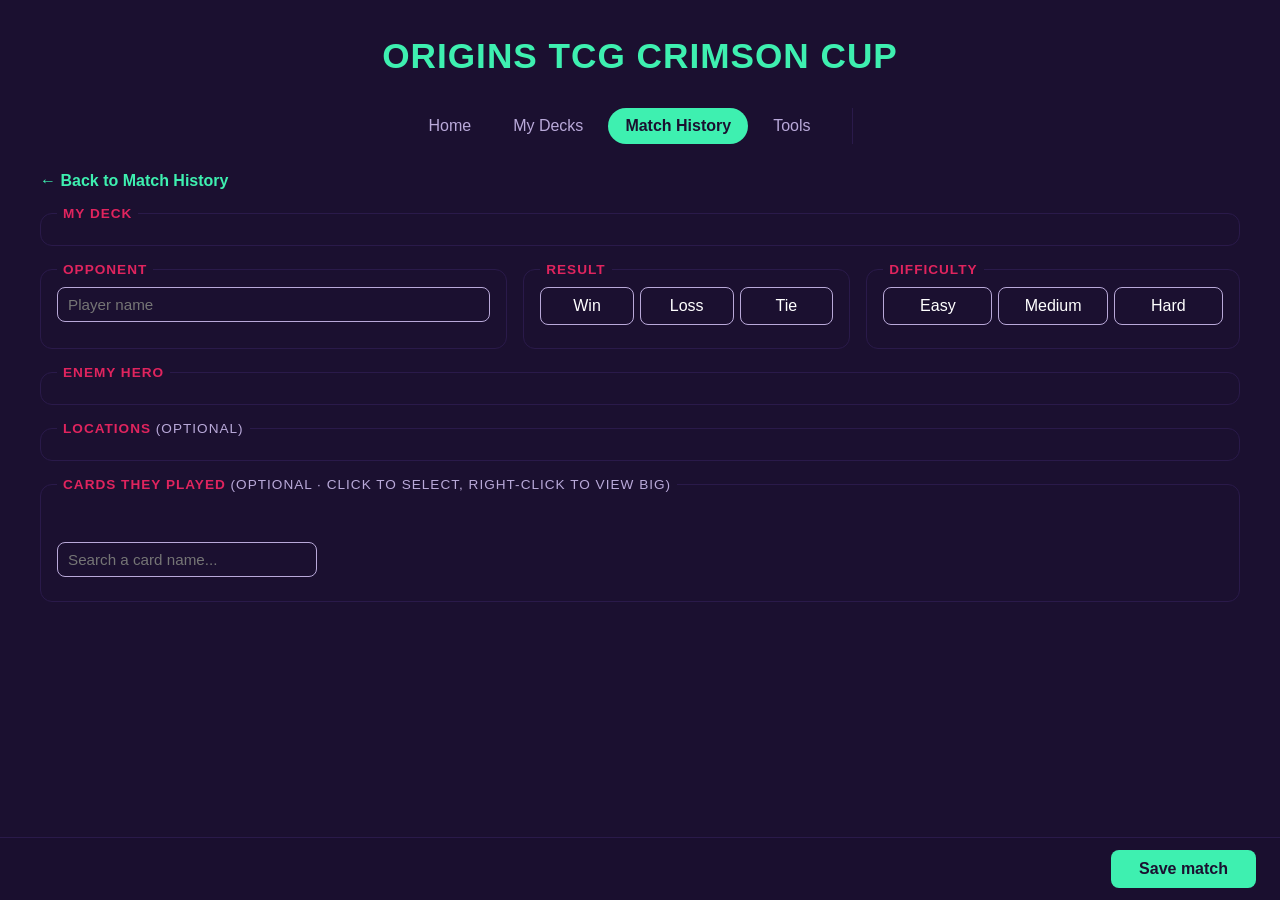
==== commit 13f39b67: "Move Deck Builder under My Decks" ====
--- a/add-match.html
+++ b/add-match.html
@@ -16,7 +16,6 @@
   <!-- The menu. class="active" highlights the page you're on. -->
   <nav class="main-nav">
     <a href="index.html">Home</a>
-    <a href="deck-builder.html">Deck Builder</a>
     <a href="my-decks.html">My Decks</a>
     <!-- Add Match is part of Match History, so Match History is highlighted -->
     <a href="match-history.html" class="active">Match History</a>
--- a/style.css
+++ b/style.css
@@ -390,15 +390,16 @@
 }
 
 /* Small square picture zoomed in on the artwork part of the card.
-   background-size: 200%   = show the card at twice the box size (zoom in)
-   background-position     = which part to show: middle left-right, near the top */
+   background-size: 250%   = show the card at 2.5 times the box size (zoom in)
+   background-position     = which part to show: centred left-right, on the artwork
+   (every small card preview on the site uses these same two values) */
 .deck-row-thumb {
   width: 32px;
   height: 32px;
   flex-shrink: 0;
   border-radius: 6px;
-  background-size: 200%;
-  background-position: 50% 14%;
+  background-size: 250%;
+  background-position: 50% 22%;
 }
 
 .deck-row-cost {
@@ -611,8 +612,8 @@
   height: 56px;
   flex-shrink: 0;
   border-radius: 10px;
-  background-size: 200%;
-  background-position: 50% 14%;
+  background-size: 250%;
+  background-position: 50% 22%;
   border: 2px solid var(--green);
 }
 
@@ -645,8 +646,8 @@
 .mini-thumb {
   aspect-ratio: 1;              /* always a square */
   border-radius: 6px;
-  background-size: 200%;
-  background-position: 50% 14%;
+  background-size: 250%;
+  background-position: 50% 22%;
   background-color: var(--background);
   cursor: pointer;
 }
@@ -774,8 +775,8 @@
   height: 40px;
   flex-shrink: 0;
   border-radius: 8px;
-  background-size: 200%;
-  background-position: 50% 14%;
+  background-size: 250%;
+  background-position: 50% 22%;
 }
 
 .choice-name {
@@ -816,8 +817,8 @@
   width: 66px;
   height: 66px;
   border-radius: 8px;
-  background-size: 200%;
-  background-position: 50% 14%;
+  background-size: 250%;
+  background-position: 50% 22%;
 }
 
 .hero-choice-name {
@@ -969,8 +970,8 @@
   border: 2px solid transparent;
   border-radius: 8px;
   background-color: var(--background);
-  background-size: 200%;
-  background-position: 50% 14%;
+  background-size: 250%;
+  background-position: 50% 22%;
   cursor: pointer;
 }
 
@@ -1107,8 +1108,8 @@
   width: 24px;
   height: 24px;
   border-radius: 6px;
-  background-size: 200%;
-  background-position: 50% 14%;
+  background-size: 250%;
+  background-position: 50% 22%;
 }
 
 .hero-filter-panel {
@@ -1155,8 +1156,8 @@
   width: 54px;
   height: 54px;
   border-radius: 8px;
-  background-size: 200%;
-  background-position: 50% 14%;
+  background-size: 250%;
+  background-position: 50% 22%;
 }
 
 .hero-option-name {
@@ -1234,8 +1235,8 @@
   height: 36px;
   flex-shrink: 0;
   border-radius: 8px;
-  background-size: 200%;
-  background-position: 50% 14%;
+  background-size: 250%;
+  background-position: 50% 22%;
 }
 
 .match-difficulty {
@@ -1572,6 +1573,111 @@
 .tag-rarity {
   background-color: #ffd479;
   color: var(--background);
+}
+
+/* ----- Tournament-disabled locations ----- */
+.tournament-notice {
+  background-color: rgba(224, 36, 94, 0.12);
+  border: 1px solid var(--crimson);
+  border-radius: 10px;
+  padding: 10px 14px;
+  margin-bottom: 14px;
+  font-size: 0.9rem;
+  line-height: 1.5;
+}
+
+.sort-label-next {
+  margin-left: 6px;             /* only the first label pushes to the right */
+}
+
+.location-card.disabled-location {
+  border-color: var(--crimson);
+  opacity: 0.7;                 /* slightly faded */
+}
+
+.location-card.disabled-location:hover {
+  opacity: 1;
+}
+
+.disabled-tag {
+  display: block;               /* always on its own line under the name */
+  width: fit-content;           /* only as wide as its text */
+  margin: 6px auto 0 auto;      /* centred */
+  background-color: var(--crimson);
+  color: var(--text);
+  font-size: 0.7rem;
+  font-weight: bold;
+  padding: 2px 10px;
+  border-radius: 10px;
+}
+
+/* ----- Dashboard: clickable tournament decks ----- */
+.dash-deck {
+  cursor: pointer;
+  border: 2px solid transparent;
+  transition: border-color 0.15s, transform 0.15s;
+}
+
+.dash-deck:hover {
+  border-color: var(--text-dim);
+  transform: translateY(-2px);
+}
+
+/* The deck whose games are shown below */
+.dash-deck.selected {
+  border-color: var(--green);
+  box-shadow: 0 0 12px rgba(62, 240, 176, 0.4);
+}
+
+.section-hint {
+  font-size: 0.75rem;
+  text-transform: none;
+  letter-spacing: 0;
+  font-weight: normal;
+  margin-left: 6px;
+}
+
+/* "✕ All decks" button next to the Last 10 games title */
+.clear-filter {
+  margin-left: 8px;
+  padding: 2px 10px;
+  border-radius: 12px;
+  border: 1px solid var(--green);
+  background: none;
+  color: var(--green);
+  font-size: 0.75rem;
+  letter-spacing: 0;
+  text-transform: none;
+  cursor: pointer;
+  vertical-align: middle;
+}
+
+.clear-filter:hover {
+  background-color: var(--green);
+  color: var(--background);
+}
+
+/* ----- A section title with a button on its right (My Decks: "+ Build a deck") ----- */
+.title-row {
+  display: flex;
+  align-items: center;
+  gap: 12px;
+  border-bottom: 1px solid var(--panel);   /* the underline now spans the whole row */
+  padding-bottom: 6px;
+  margin: 20px 0 14px 0;
+}
+
+.title-row .section-title {
+  flex-grow: 1;                 /* title takes the space, pushing the button right */
+  border-bottom: none;
+  margin: 0;
+  padding: 0;
+}
+
+.build-deck-link {
+  flex-grow: 0;
+  text-decoration: none;
+  white-space: nowrap;          /* keep "+ Build a deck" on one line */
 }
 
 /* ---------- Big card view (modal) ---------- */
